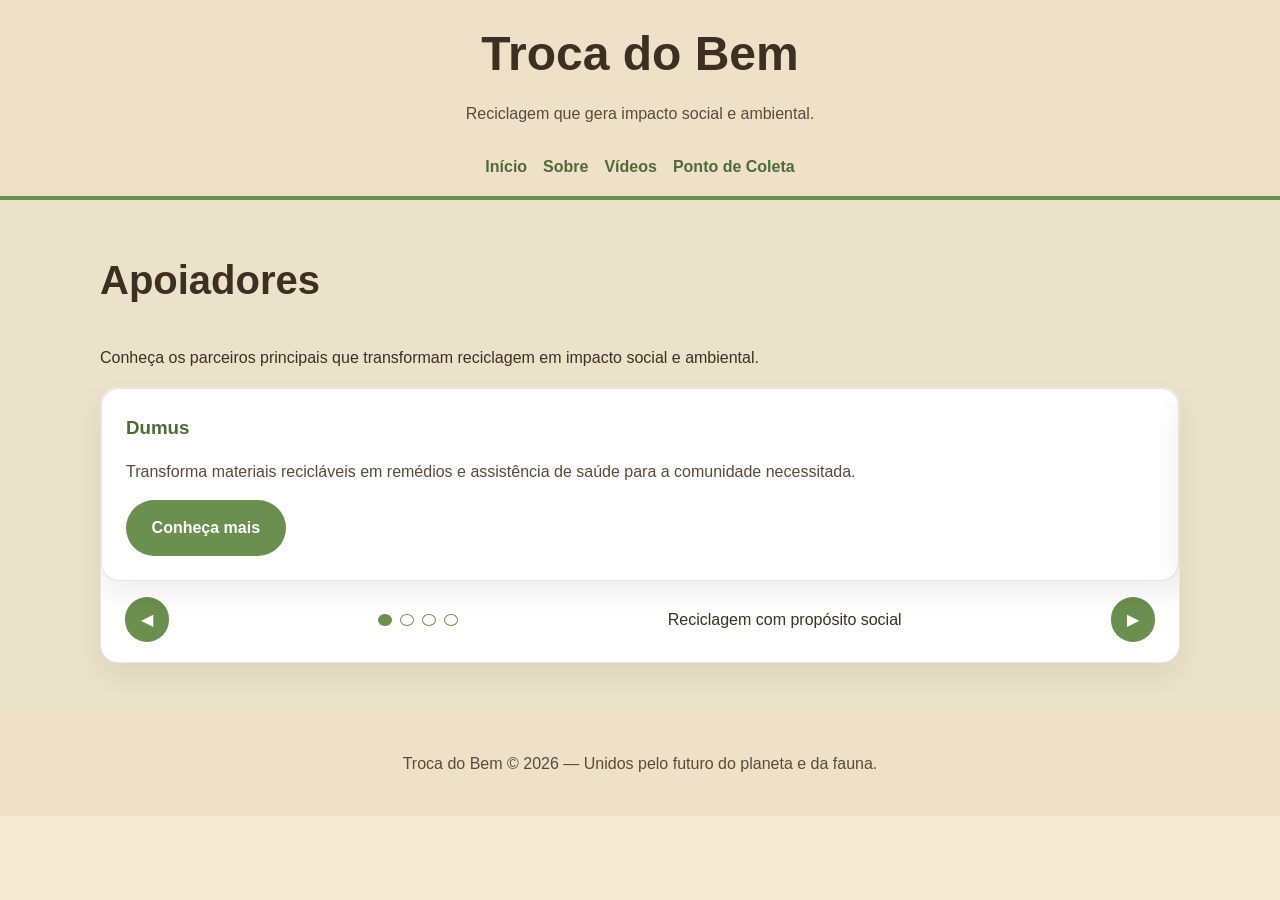
==== apoiadores.html @ 7b36c42d "Add files via upload" ====
<!DOCTYPE html>
<html lang="pt-BR">
<head>
  <meta charset="UTF-8">
  <meta name="viewport" content="width=device-width, initial-scale=1.0">
  <title>Apoiadores | Troca do Bem</title>
  <link rel="stylesheet" href="styles.css">
</head>
<body>
  <header class="site-header">
    <div class="container">
      <div class="brand">
        <h1>Troca do Bem</h1>
        <p>Reciclagem que gera impacto social e ambiental.</p>
      </div>
      <button class="mobile-menu-toggle" type="button" aria-label="Abrir menu">
        <span></span>
        <span></span>
        <span></span>
      </button>
      <nav class="main-nav">
        <a href="index.html">Início</a>
        <a href="sobre.html">Sobre</a>
        
        <a href="videos.html">Vídeos</a>
        <a href="coleta.html">Ponto de Coleta</a>
      </nav>
    </div>
  </header>

  <main>
    <section class="section section-soft">
      <div class="container">
        <h2>Apoiadores</h2>
        <p>Conheça os parceiros principais que transformam reciclagem em impacto social e ambiental.</p>
        <div class="supporters-carousel carousel">
          <div class="carousel-track">
            <article class="supporter-card">
              <h3><a href="dumus.html" style="color: inherit; text-decoration: none;">Dumus</a></h3>
              <p>Transforma materiais recicláveis em remédios e assistência de saúde para a comunidade necessitada.</p>
              <a class="button" href="dumus.html">Conheça mais</a>
            </article>
            <article class="supporter-card">
              <h3><a href="instituto-patinhas.html" style="color: inherit; text-decoration: none;">Instituto Patinhas</a></h3>
              <p>Utiliza a renda da reciclagem para cuidar de animais resgatados e em situação de vulnerabilidade.</p>
              <a class="button" href="instituto-patinhas.html">Conheça mais</a>
            </article>
            <article class="supporter-card">
              <h3>Eco Amigos</h3>
              <p>Parceiros na coleta de materiais e divulgação de ações sustentáveis.</p>
            </article>
            <article class="supporter-card">
              <h3>Grupo Verde</h3>
              <p>Apoio nas campanhas e na educação ambiental da comunidade.</p>
            </article>
            <article class="supporter-card">
              <h3>Recicle Já</h3>
              <p>Contribuindo com pontos de coleta e logística para o destino correto do material.</p>
            </article>
            <article class="supporter-card">
              <h3>Amigos da Natureza</h3>
              <p>Incentivo à reciclagem local e apoio à sustentabilidade ambiental.</p>
            </article>
          </div>
          <div class="carousel-controls">
            <button class="carousel-button prev" type="button">◀</button>
            <div class="carousel-indicators">
              <button class="carousel-indicator active" type="button"></button>
              <button class="carousel-indicator" type="button"></button>
              <button class="carousel-indicator" type="button"></button>
              <button class="carousel-indicator" type="button"></button>
            </div>Reciclagem com propósito social
            <button class="carousel-button next" type="button">▶</button>
          </div>
        </div>
      </div>
    </section>
  </main>

  <footer class="site-footer">
    <div class="container">
      <p>Troca do Bem © 2026 — Unidos pelo futuro do planeta e da fauna.</p>
    </div>
  </footer>
  <script src="scripts.js" defer></script>
</body>
</html>
---- styles.css ----
:root {
  --bg: #f5ead3;
  --surface: #efe1c7;
  --text: #3d2f22;
  --muted: #5a4a3c;
  --accent: #6a8f4e;
  --accent-dark: #4f6a39;
}

* {
  box-sizing: border-box;
}

body {
  margin: 0;
  font-family: "Segoe UI", Tahoma, Geneva, Verdana, sans-serif;
  background: var(--bg);
  color: var(--text);
  line-height: 1.6;
}

img {
  max-width: 100%;
  display: block;
}

.container {
  width: min(1080px, calc(100% - 2rem));
  margin: 0 auto;
}

.site-header {
  background: var(--surface);
  border-bottom: 4px solid var(--accent);
  padding: 1rem 0;
  position: relative;
}

.site-header .container {
  display: flex;
  flex-direction: column;
  align-items: center;
  gap: 0.75rem;
}

.brand {
  text-align: center;
}

.brand h1 {
  margin: 0;
  font-size: clamp(2rem, 4vw, 3rem);
  color: var(--text);
}

.brand p {
  margin: 0.5rem 0 0;
  color: var(--muted);
}

.main-nav {
  margin-top: 1rem;
  display: flex;
  justify-content: center;
  flex-wrap: wrap;
  gap: 1rem;
}

.main-nav a {
  color: var(--accent-dark);
  text-decoration: none;
  font-weight: 600;
}

.mobile-menu-toggle {
  display: none;
  background: transparent;
  border: none;
  cursor: pointer;
  padding: 0.5rem;
}

.mobile-menu-toggle span {
  display: block;
  width: 26px;
  height: 3px;
  background: var(--text);
  border-radius: 999px;
  margin: 4px 0;
  transition: transform 0.2s ease, opacity 0.2s ease;
}

.mobile-menu-toggle.open span:nth-child(1) {
  transform: translateY(7px) rotate(45deg);
}

.mobile-menu-toggle.open span:nth-child(2) {
  opacity: 0;
}

.mobile-menu-toggle.open span:nth-child(3) {
  transform: translateY(-7px) rotate(-45deg);
}

.hero {
  padding: 3rem 0;
}

.hero-content {
  display: grid;
  grid-template-columns: 1.1fr 0.9fr;
  align-items: center;
  gap: 2rem;
}

.hero h2 {
  margin-top: 0;
  font-size: clamp(2rem, 4vw, 3.2rem);
  color: var(--text);
}

.hero p {
  color: var(--muted);
}

.button {
  display: inline-block;
  margin-top: 1rem;
  padding: 0.95rem 1.6rem;
  background: var(--accent);
  color: white;
  border-radius: 999px;
  text-decoration: none;
  font-weight: 700;
}

.section {
  padding: 3rem 0;
}

.section-soft {
  background: rgba(106, 143, 78, 0.08);
}

.section h2 {
  margin-top: 0;
  font-size: clamp(1.9rem, 4vw, 2.5rem);
  color: var(--text);
}

.grid {
  display: grid;
  gap: 1.5rem;
}

.cards {
  grid-template-columns: repeat(auto-fit, minmax(220px, 1fr));
}

.card,
.supporter-card {
  background: white;
  border: 1px solid rgba(61, 47, 34, 0.12);
  border-radius: 18px;
  overflow: hidden;
  box-shadow: 0 12px 30px rgba(34, 30, 22, 0.08);
  position: relative;
  padding-bottom: 4.5rem;
}

.card .button {
  position: absolute;
  left: 1.5rem;
  bottom: 1.5rem;
  margin-top: 0;
}

.card h3,
.supporter-card h3 {
  margin: 1rem;
  color: var(--accent-dark);
}

.card p,
.supporter-card p {
  margin: 0 1rem 1rem;
  color: var(--muted);
}

.video-section .video-wrapper {
  margin-top: 0.75rem;
  position: relative;
  aspect-ratio: 16 / 9;
  max-width: 100%;
  background: #000;
}

.video-section iframe {
  position: absolute;
  inset: 0;
  width: 100%;
  height: 100%;
}

.group-video {
  margin-top: 1.5rem;
  background: white;
  border: 1px solid rgba(61, 47, 34, 0.12);
  border-radius: 18px;
  padding: 1.5rem;
  box-shadow: 0 12px 30px rgba(34, 30, 22, 0.08);
}

.group-video h3,
.group-video p {
  margin: 0;
}

.group-video p {
  margin-top: 1rem;
  color: var(--muted);
}

.video-card {
  background: white;
  border: 1px solid rgba(61, 47, 34, 0.12);
  border-radius: 18px;
  box-shadow: 0 12px 30px rgba(34, 30, 22, 0.08);
  overflow: hidden;
}

.video-card h3,
.video-card p {
  margin: 1rem;
}

.video-card p {
  color: var(--muted);
}

.video-card video {
  display: block;
  margin: 0 1rem 1rem;
}

.group-video video,
.vertical-videos video {
  width: 100%;
  border-radius: 18px;
  background: #000;
}

.vertical-videos {
  display: grid;
  gap: 1.5rem;
}

.carousel {
  position: relative;
  overflow: hidden;
  background: #fff;
  border: 1px solid rgba(61, 47, 34, 0.12);
  border-radius: 18px;
  box-shadow: 0 12px 30px rgba(34, 30, 22, 0.08);
}

.carousel-track {
  display: flex;
  transition: transform 0.4s ease;
  align-items: stretch;
}

.carousel-track > * {
  min-width: 100%;
}

.carousel-item,
.supporter-card {
  padding: 1.5rem;
}

.carousel-item h3,
.supporter-card h3 {
  margin: 0;
  color: var(--accent-dark);
}

.carousel-item p,
.supporter-card p {
  color: var(--muted);
  margin: 1rem 0 0;
}

.carousel-item video {
  width: 100%;
  border-radius: 14px;
  margin-top: 1rem;
  background: #000;
}

.carousel-controls {
  display: flex;
  align-items: center;
  justify-content: space-between;
  gap: 1rem;
  padding: 1rem 1.5rem 1.25rem;
}

.carousel-button {
  border: none;
  background: var(--accent);
  color: white;
  padding: 0.8rem 1rem;
  border-radius: 999px;
  cursor: pointer;
  font-size: 1rem;
}

.carousel-indicators {
  display: flex;
  gap: 0.5rem;
}

.carousel-indicator {
  width: 12px;
  height: 12px;
  border-radius: 50%;
  border: 1px solid var(--accent);
  background: transparent;
  cursor: pointer;
}

.carousel-indicator.active {
  background: var(--accent);
}

.coleta-grid {
  display: grid;
  grid-template-columns: 1.1fr 0.9fr;
  gap: 1.5rem;
  align-items: start;
}

.coleta-list {
  display: grid;
  gap: 1rem;
}

.coleta-card {
  padding: 1.4rem;
  background: var(--surface);
  border-radius: 18px;
  border: 1px solid rgba(61, 47, 34, 0.08);
}

.coleta-card h3 {
  margin: 0 0 0.75rem;
  color: var(--accent-dark);
}

.coleta-card p {
  margin: 0.45rem 0;
  color: var(--muted);
  line-height: 1.6;
}

.coleta-photo img,
.coleta-map iframe {
  width: 100%;
  border-radius: 18px;
  border: 1px solid rgba(61, 47, 34, 0.12);
}

.coleta-map iframe {
  min-height: 360px;
}

.coleta-slide .slide-grid {
  display: grid;
  gap: 1.5rem;
  grid-template-columns: 1fr 1fr;
  align-items: start;
}

.coleta-slide .slide-info p {
  margin: 0.75rem 0;
  color: var(--muted);
  line-height: 1.6;
}

.coleta-slide .slide-visual iframe {
  width: 100%;
  border-radius: 18px;
  border: 1px solid rgba(61, 47, 34, 0.12);
  min-height: 280px;
  margin-top: 0;
}

.image-carousel .carousel-item {
  padding: 0;
}

.image-carousel .image-slide img {
  width: 100%;
  height: 280px;
  object-fit: cover;
  border-radius: 18px;
  display: block;
}

.image-carousel .carousel-controls {
  margin-top: 1rem;
}

@media (max-width: 900px) {
  .coleta-slide .slide-grid {
    grid-template-columns: 1fr;
  }
}

.carousel-track {
  display: flex;
  transition: transform 0.4s ease;
}

.carousel-item {
  min-width: 100%;
  padding: 1.5rem;
}

.carousel-item h3 {
  margin: 0;
  color: var(--accent-dark);
}

.carousel-item p {
  color: var(--muted);
  margin: 1rem 0 0;
}

.carousel-item video {
  width: 100%;
  border-radius: 14px;
  margin-top: 1rem;
  background: #000;
}

.carousel-controls {
  display: flex;
  align-items: center;
  justify-content: space-between;
  gap: 1rem;
  padding: 1rem 1.5rem 1.25rem;
}

.carousel-button {
  border: none;
  background: var(--accent);
  color: white;
  padding: 0.8rem 1rem;
  border-radius: 999px;
  cursor: pointer;
  font-size: 1rem;
}

.carousel-indicators {
  display: flex;
  gap: 0.5rem;
}

.carousel-indicator {
  width: 12px;
  height: 12px;
  border-radius: 50%;
  border: 1px solid var(--accent);
  background: transparent;
  cursor: pointer;
}

.carousel-indicator.active {
  background: var(--accent);
}

.coleta-grid {
  display: grid;
  grid-template-columns: 1.1fr 0.9fr;
  gap: 1.5rem;
  align-items: start;
}

.coleta-list {
  display: grid;
  gap: 1rem;
}

.coleta-card {
  padding: 1.4rem;
  background: var(--surface);
  border-radius: 18px;
  border: 1px solid rgba(61, 47, 34, 0.08);
}

.coleta-card h3 {
  margin: 0 0 0.75rem;
  color: var(--accent-dark);
}

.coleta-card p {
  margin: 0.45rem 0;
  color: var(--muted);
  line-height: 1.6;
}

.coleta-photo img,
.coleta-map iframe {
  width: 100%;
  border-radius: 18px;
  border: 1px solid rgba(61, 47, 34, 0.12);
}

.coleta-map iframe {
  min-height: 360px;
}

.supporters {
  grid-template-columns: repeat(auto-fit, minmax(220px, 1fr));
}

.coleta-wrapper {
  display: grid;
  grid-template-columns: 1.1fr 0.9fr;
  gap: 2rem;
  align-items: center;
}

.coleta-info p {
  margin: 0.75rem 0;
}

.site-footer {
  padding: 1.5rem 0;
  text-align: center;
  background: var(--surface);
  color: var(--muted);
}

@media (max-width: 1100px) {
  .coleta-grid {
    grid-template-columns: 1fr;
  }
}

@media (max-width: 800px) {
  .hero-content,
  .coleta-wrapper {
    grid-template-columns: 1fr;
  }

  .main-nav {
    flex-direction: column;
  }
}

@media (max-width: 800px) {
  .mobile-menu-toggle {
    display: block;
    position: absolute;
    top: 1rem;
    right: 1rem;
  }

  .main-nav {
    display: none;
    position: absolute;
    top: calc(100% + 0.5rem);
    left: 0;
    right: 0;
    margin-top: 0;
    flex-direction: column;
    align-items: stretch;
    padding: 1rem;
    gap: 0.75rem;
    background: var(--surface);
    border-top: 1px solid rgba(61, 47, 34, 0.12);
    box-shadow: 0 12px 30px rgba(34, 30, 22, 0.08);
    z-index: 10;
  }

  .main-nav.open {
    display: flex;
  }

  .main-nav a {
    width: 100%;
    text-align: center;
    padding: 0.85rem 1rem;
    background: rgba(106, 143, 78, 0.1);
    border-radius: 999px;
  }
}
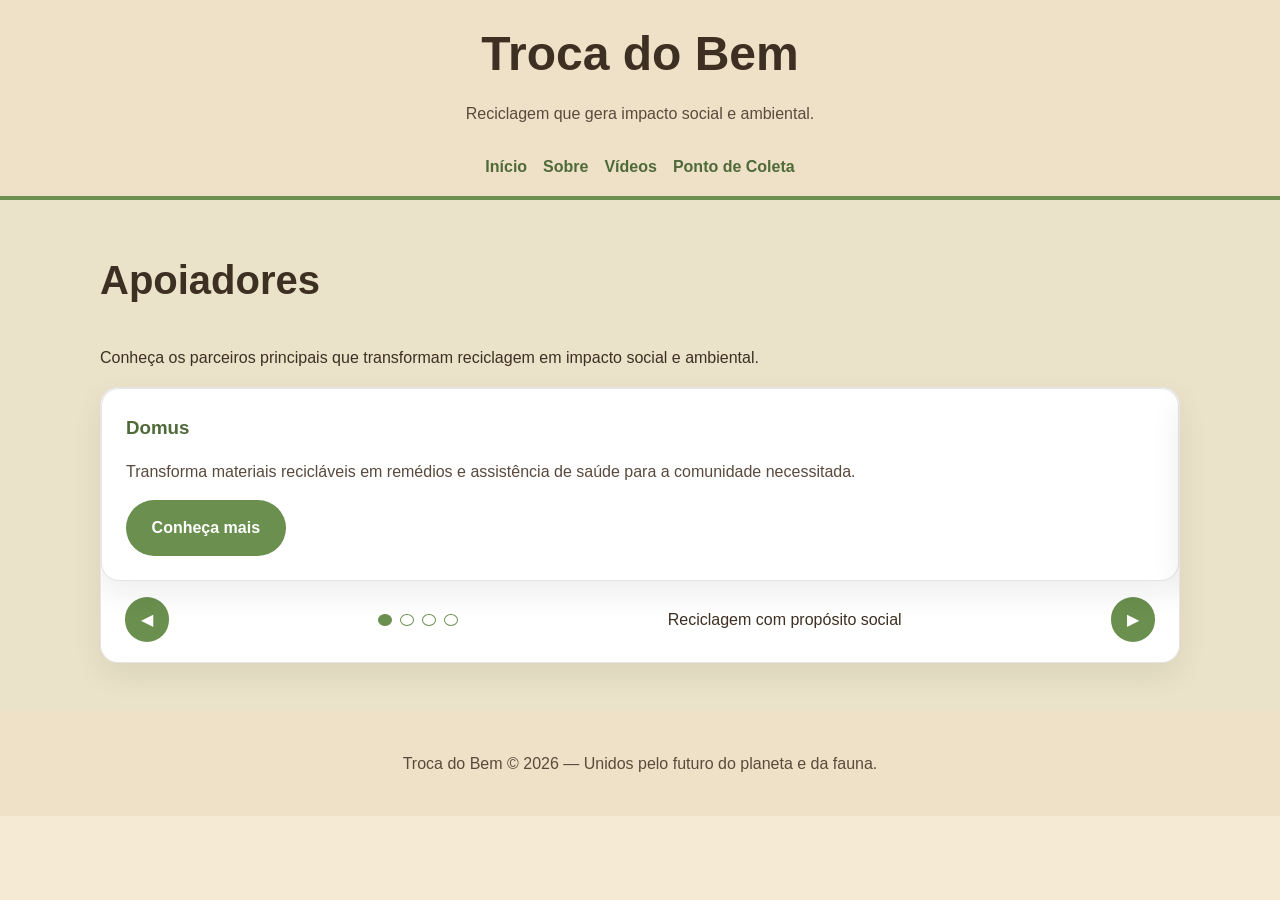
==== commit caa8b23e: "AJUSTES NOS VIDEOS" ====
--- a/apoiadores.html
+++ b/apoiadores.html
@@ -5,6 +5,7 @@
   <meta name="viewport" content="width=device-width, initial-scale=1.0">
   <title>Apoiadores | Troca do Bem</title>
   <link rel="stylesheet" href="styles.css">
+   <link rel="icon" type="image/x-icon" href="https://encrypted-tbn0.gstatic.com/images?q=tbn:ANd9GcQZ1D52tYzVsmwzxXEYcS22fp1oZnCSaP7-TQ&s">
 </head>
 <body>
   <header class="site-header">
@@ -36,7 +37,7 @@
         <div class="supporters-carousel carousel">
           <div class="carousel-track">
             <article class="supporter-card">
-              <h3><a href="dumus.html" style="color: inherit; text-decoration: none;">Dumus</a></h3>
+              <h3><a href="dumus.html" style="color: inherit; text-decoration: none;">Domus</a></h3>
               <p>Transforma materiais recicláveis em remédios e assistência de saúde para a comunidade necessitada.</p>
               <a class="button" href="dumus.html">Conheça mais</a>
             </article>
--- a/styles.css
+++ b/styles.css
@@ -221,38 +221,43 @@
   color: var(--muted);
 }
 
+.video-card h3,
+.video-card p {
+  margin: 1rem;
+}
+
+.video-card p {
+  color: var(--muted);
+}
+
 .video-card {
   background: white;
   border: 1px solid rgba(61, 47, 34, 0.12);
   border-radius: 18px;
   box-shadow: 0 12px 30px rgba(34, 30, 22, 0.08);
   overflow: hidden;
-}
-
-.video-card h3,
-.video-card p {
-  margin: 1rem;
-}
-
-.video-card p {
-  color: var(--muted);
+  padding: 1rem;
 }
 
 .video-card video {
   display: block;
-  margin: 0 1rem 1rem;
+  width: 100%;
+  max-width: 100%;
+  aspect-ratio: 16 / 9;
+  border-radius: 18px;
+  margin: 0 0 1rem;
+  background: #000;
 }
 
 .group-video video,
 .vertical-videos video {
   width: 100%;
-  border-radius: 18px;
-  background: #000;
 }
 
 .vertical-videos {
   display: grid;
   gap: 1.5rem;
+  grid-template-columns: 1fr;
 }
 
 .carousel {
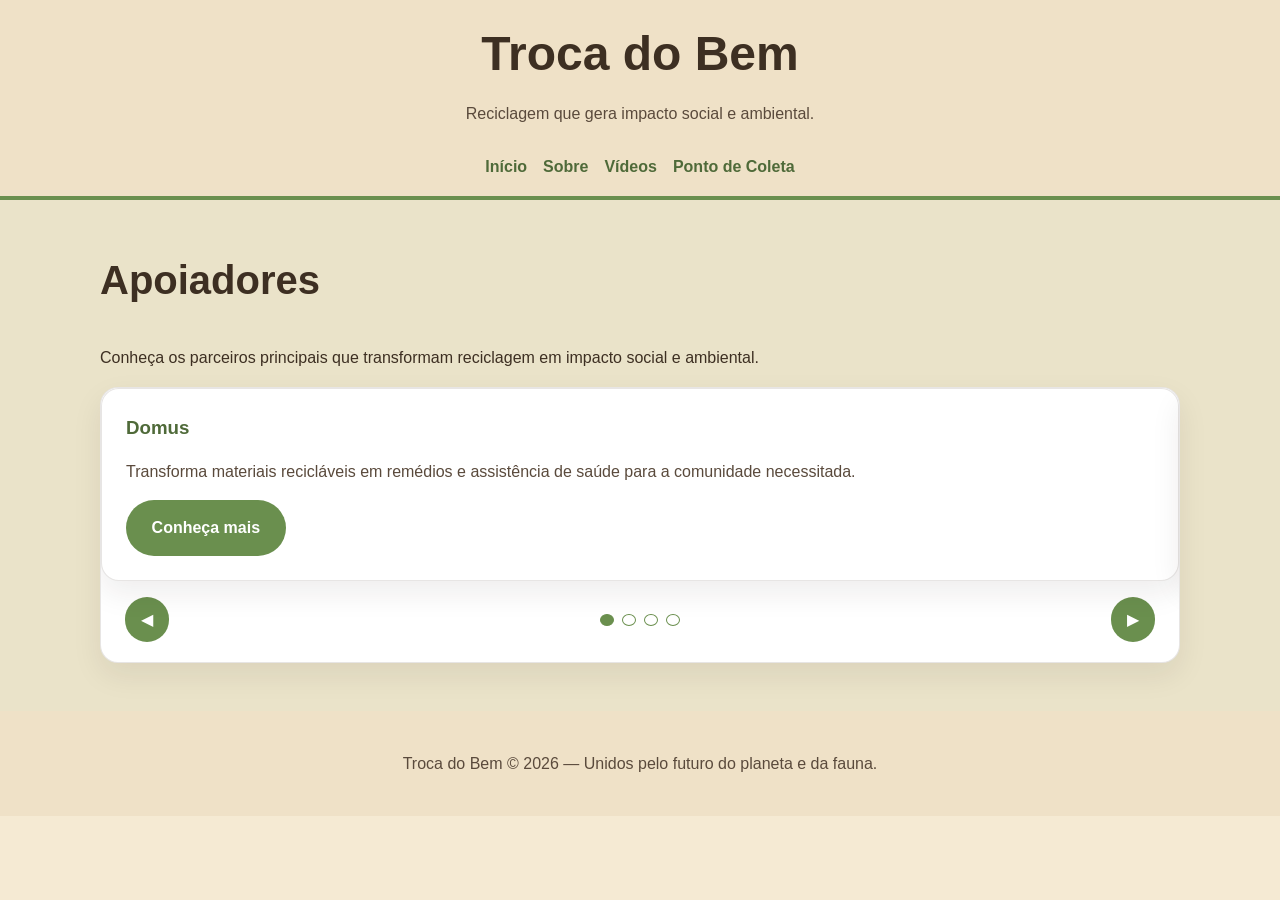
==== commit 5e218e7a: "Atualização final" ====
--- a/apoiadores.html
+++ b/apoiadores.html
@@ -22,7 +22,6 @@
       <nav class="main-nav">
         <a href="index.html">Início</a>
         <a href="sobre.html">Sobre</a>
-        
         <a href="videos.html">Vídeos</a>
         <a href="coleta.html">Ponto de Coleta</a>
       </nav>
@@ -47,20 +46,14 @@
               <a class="button" href="instituto-patinhas.html">Conheça mais</a>
             </article>
             <article class="supporter-card">
-              <h3>Eco Amigos</h3>
-              <p>Parceiros na coleta de materiais e divulgação de ações sustentáveis.</p>
+              <h3><a href="padaria-degustare.html" style="color: inherit; text-decoration: none;">Padaria Degustare</a></h3>
+              <p>Parceiros na coleta de materiais e divulgação de nossas ações sustentáveis.</p>
+              <a class="button" href="padaria-degustare.html">Conheça mais</a>
             </article>
             <article class="supporter-card">
-              <h3>Grupo Verde</h3>
+              <h3><a href="zanneti.html" style="color: inherit; text-decoration: none;">Zanneti</a></h3>
               <p>Apoio nas campanhas e na educação ambiental da comunidade.</p>
-            </article>
-            <article class="supporter-card">
-              <h3>Recicle Já</h3>
-              <p>Contribuindo com pontos de coleta e logística para o destino correto do material.</p>
-            </article>
-            <article class="supporter-card">
-              <h3>Amigos da Natureza</h3>
-              <p>Incentivo à reciclagem local e apoio à sustentabilidade ambiental.</p>
+              <a class="button" href="zanneti.html">Conheça mais</a>
             </article>
           </div>
           <div class="carousel-controls">
@@ -70,7 +63,7 @@
               <button class="carousel-indicator" type="button"></button>
               <button class="carousel-indicator" type="button"></button>
               <button class="carousel-indicator" type="button"></button>
-            </div>Reciclagem com propósito social
+            </div>
             <button class="carousel-button next" type="button">▶</button>
           </div>
         </div>
--- a/styles.css
+++ b/styles.css
@@ -134,6 +134,12 @@
   font-weight: 700;
 }
 
+.button-outline {
+  background: transparent;
+  color: var(--accent-dark);
+  border: 2px solid var(--accent);
+}
+
 .section {
   padding: 3rem 0;
 }
@@ -258,6 +264,87 @@
   display: grid;
   gap: 1.5rem;
   grid-template-columns: 1fr;
+  align-items: start;
+  max-width: 480px;
+  margin: 0 auto;
+}
+
+.vertical-videos video {
+  aspect-ratio: 9 / 16;
+  object-fit: contain;
+}
+
+.videos-page .vertical-videos {
+  max-width: 980px;
+  grid-template-columns: 1fr;
+}
+
+.videos-page .video-card {
+  height: 100%;
+  display: flex;
+  flex-direction: column;
+}
+
+.videos-page .video-card-featured {
+  background: linear-gradient(180deg, #ffffff 0%, #f7f3e9 100%);
+}
+
+.videos-page .video-card video {
+  aspect-ratio: 16 / 9;
+  max-height: 640px;
+  width: 100%;
+  margin-inline: auto;
+}
+
+.video-card-links {
+  margin-top: auto;
+  display: flex;
+  gap: 0.75rem;
+  flex-wrap: wrap;
+}
+
+.video-card-links .button {
+  margin-top: 0;
+}
+
+.dumus-video-info {
+  background: white;
+  border: 1px solid rgba(61, 47, 34, 0.12);
+  border-radius: 18px;
+  box-shadow: 0 12px 30px rgba(34, 30, 22, 0.08);
+  padding: 1.5rem;
+}
+
+.dumus-info-section .dumus-video-info {
+  max-width: 980px;
+  margin: 0 auto;
+}
+
+.dumus-video-info h2 {
+  margin-top: 0;
+  color: var(--accent-dark);
+}
+
+.dumus-video-info p {
+  margin: 0 0 1rem;
+  color: var(--muted);
+}
+
+.dumus-video-card {
+  margin: 0;
+}
+
+.dumus-video-section .dumus-video-card {
+  max-width: 980px;
+  margin: 0 auto;
+}
+
+.dumus-video-card video {
+  aspect-ratio: 16 / 9;
+  object-fit: contain;
+  max-height: 640px;
+  width: 100%;
+  margin-inline: auto;
 }
 
 .carousel {
@@ -602,4 +689,62 @@
     background: rgba(106, 143, 78, 0.1);
     border-radius: 999px;
   }
-}
+  .vertical-videos {
+    grid-template-columns: 1fr;
+    max-width: none;
+  }
+
+  .vertical-videos .video-card {
+    width: 100%;
+    max-width: 430px;
+    margin: 0 auto;
+    padding: 0.75rem;
+  }
+
+  .vertical-videos .video-card h3,
+  .vertical-videos .video-card p {
+    margin: 0.75rem;
+  }
+
+  .vertical-videos video {
+    max-height: 62vh;
+    object-fit: contain;
+  }
+
+  .videos-page .vertical-videos {
+    grid-template-columns: 1fr;
+    max-width: none;
+  }
+
+  .videos-page .video-card {
+    max-width: 360px;
+    margin: 0 auto;
+    width: 100%;
+  }
+
+  .videos-page .video-card video,
+  .dumus-video-card video {
+    aspect-ratio: 9 / 16;
+    width: min(100%, 300px);
+    max-width: 300px;
+    max-height: 62vh;
+    margin: 0 auto 0.9rem;
+  }
+
+  .video-card-links {
+    flex-direction: column;
+  }
+
+  .video-card-links .button {
+    width: 100%;
+    text-align: center;
+  }
+
+  .dumus-info-section .dumus-video-info {
+    max-width: 430px;
+  }
+
+  .dumus-video-section .dumus-video-card {
+    max-width: 360px;
+  }
+}
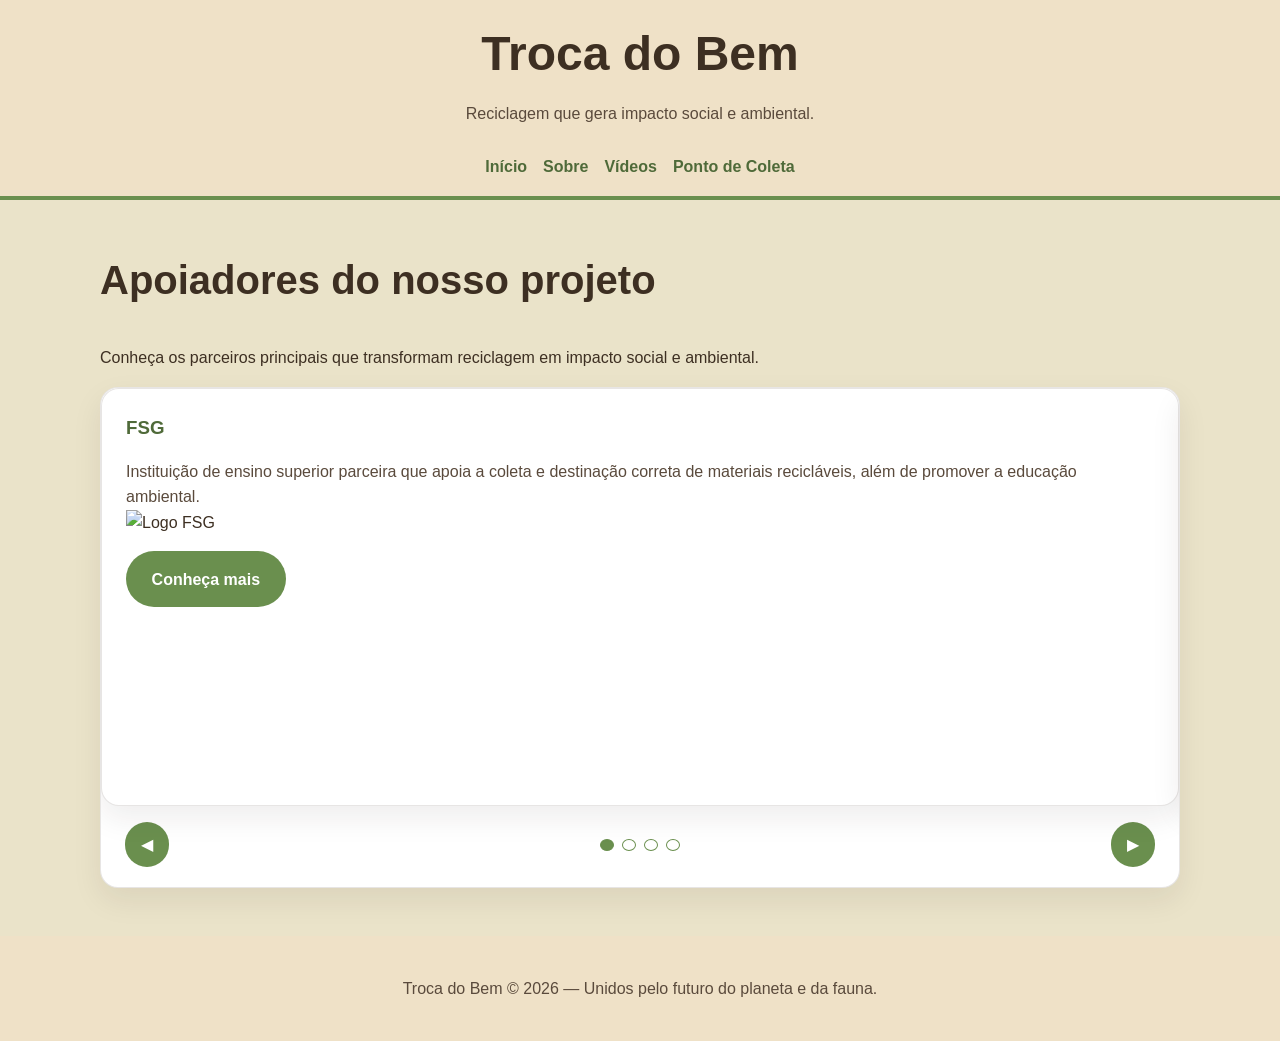
==== commit 5117d392: "Atualização apoiadores e coleta" ====
--- a/apoiadores.html
+++ b/apoiadores.html
@@ -31,29 +31,33 @@
   <main>
     <section class="section section-soft">
       <div class="container">
-        <h2>Apoiadores</h2>
+        <h2>Apoiadores do nosso projeto</h2>
         <p>Conheça os parceiros principais que transformam reciclagem em impacto social e ambiental.</p>
         <div class="supporters-carousel carousel">
           <div class="carousel-track">
             <article class="supporter-card">
-              <h3><a href="dumus.html" style="color: inherit; text-decoration: none;">Domus</a></h3>
-              <p>Transforma materiais recicláveis em remédios e assistência de saúde para a comunidade necessitada.</p>
-              <a class="button" href="dumus.html">Conheça mais</a>
+              <h3><a href="https://cursos.fsg.edu.br/graduacao?utm_source=ads-google-search&utm_medium=paid-g-c&utm_campaign=marca_graduacao_conversao_vendas_Google_keywords_search_fsg_ads&utm_term=fsg-p&utm_content=marca_keywords&gad_source=1&gad_campaignid=18462827236&gclid=Cj0KCQjwz9_QBhD_ARIsADnSCfD7JB3ayj12DEoGBmv5biRlW9l2XTB7tMuwrHKd7qRTUM2ewudhdj8aAu8IEALw_wcB" style="color: inherit; text-decoration: none;">FSG</a></h3>
+              <p>Instituição de ensino superior parceira que apoia a coleta e destinação correta de materiais recicláveis, além de promover a educação ambiental.</p>
+              <img src="https://encrypted-tbn0.gstatic.com/images?q=tbn:ANd9GcQKXsfeBGrTHgQRvlVsC_6iDMSYWtxNIJvX_Q&s" alt="Logo FSG" class="supporter-logo">
+              <a class="button" href="https://cursos.fsg.edu.br/graduacao?utm_source=ads-google-search&utm_medium=paid-g-c&utm_campaign=marca_graduacao_conversao_vendas_Google_keywords_search_fsg_ads&utm_term=fsg-p&utm_content=marca_keywords&gad_source=1&gad_campaignid=18462827236&gclid=Cj0KCQjwz9_QBhD_ARIsADnSCfD7JB3ayj12DEoGBmv5biRlW9l2XTB7tMuwrHKd7qRTUM2ewudhdj8aAu8IEALw_wcB">Conheça mais</a>
             </article>
             <article class="supporter-card">
-              <h3><a href="instituto-patinhas.html" style="color: inherit; text-decoration: none;">Instituto Patinhas</a></h3>
-              <p>Utiliza a renda da reciclagem para cuidar de animais resgatados e em situação de vulnerabilidade.</p>
-              <a class="button" href="instituto-patinhas.html">Conheça mais</a>
+              <h3><a href="https://mestredofrangocaxias.mistercheff.com.br" style="color: inherit; text-decoration: none;">Mestre do Frango</a></h3>
+              <p>Parceiros na coleta de materiais e divulgação de nossas ações sustentáveis.</p>
+              <img src="[data-uri]" alt="Logo Mestre do Frango" class="supporter-logo">
+              <a class="button" href="https://mestredofrangocaxias.mistercheff.com.br">Conheça mais</a>
             </article>
             <article class="supporter-card">
-              <h3><a href="padaria-degustare.html" style="color: inherit; text-decoration: none;">Padaria Degustare</a></h3>
+              <h3><a href="https://padariadegustare.com.br" style="color: inherit; text-decoration: none;">Padaria Degustare</a></h3>
               <p>Parceiros na coleta de materiais e divulgação de nossas ações sustentáveis.</p>
-              <a class="button" href="padaria-degustare.html">Conheça mais</a>
+              <img src="https://encrypted-tbn0.gstatic.com/images?q=tbn:ANd9GcQE6dWC5hDatl-OBamu6FVI6rhVVTtAPCa3XQ&s" alt="Padaria Degustare" class="supporter-image">
+              <a class="button" href="https://padariadegustare.com.br">Conheça mais</a>
             </article>
             <article class="supporter-card">
-              <h3><a href="zanneti.html" style="color: inherit; text-decoration: none;">Zanneti</a></h3>
-              <p>Apoio nas campanhas e na educação ambiental da comunidade.</p>
-              <a class="button" href="zanneti.html">Conheça mais</a>
+              <h3><a href="https://zanettieletro.com.br" style="color: inherit; text-decoration: none;">Zanetti Materiais Elétricos e Iluminação</a></h3>
+              <p>Parceiros na coleta de materiais e divulgação de nossas ações sustentáveis.</p>
+              <img src="[data-uri]" alt="logo zanetti" class="supporter-logo"> 
+              <a class="button" href="https://zanettieletro.com.br">Conheça mais</a>
             </article>
           </div>
           <div class="carousel-controls">
